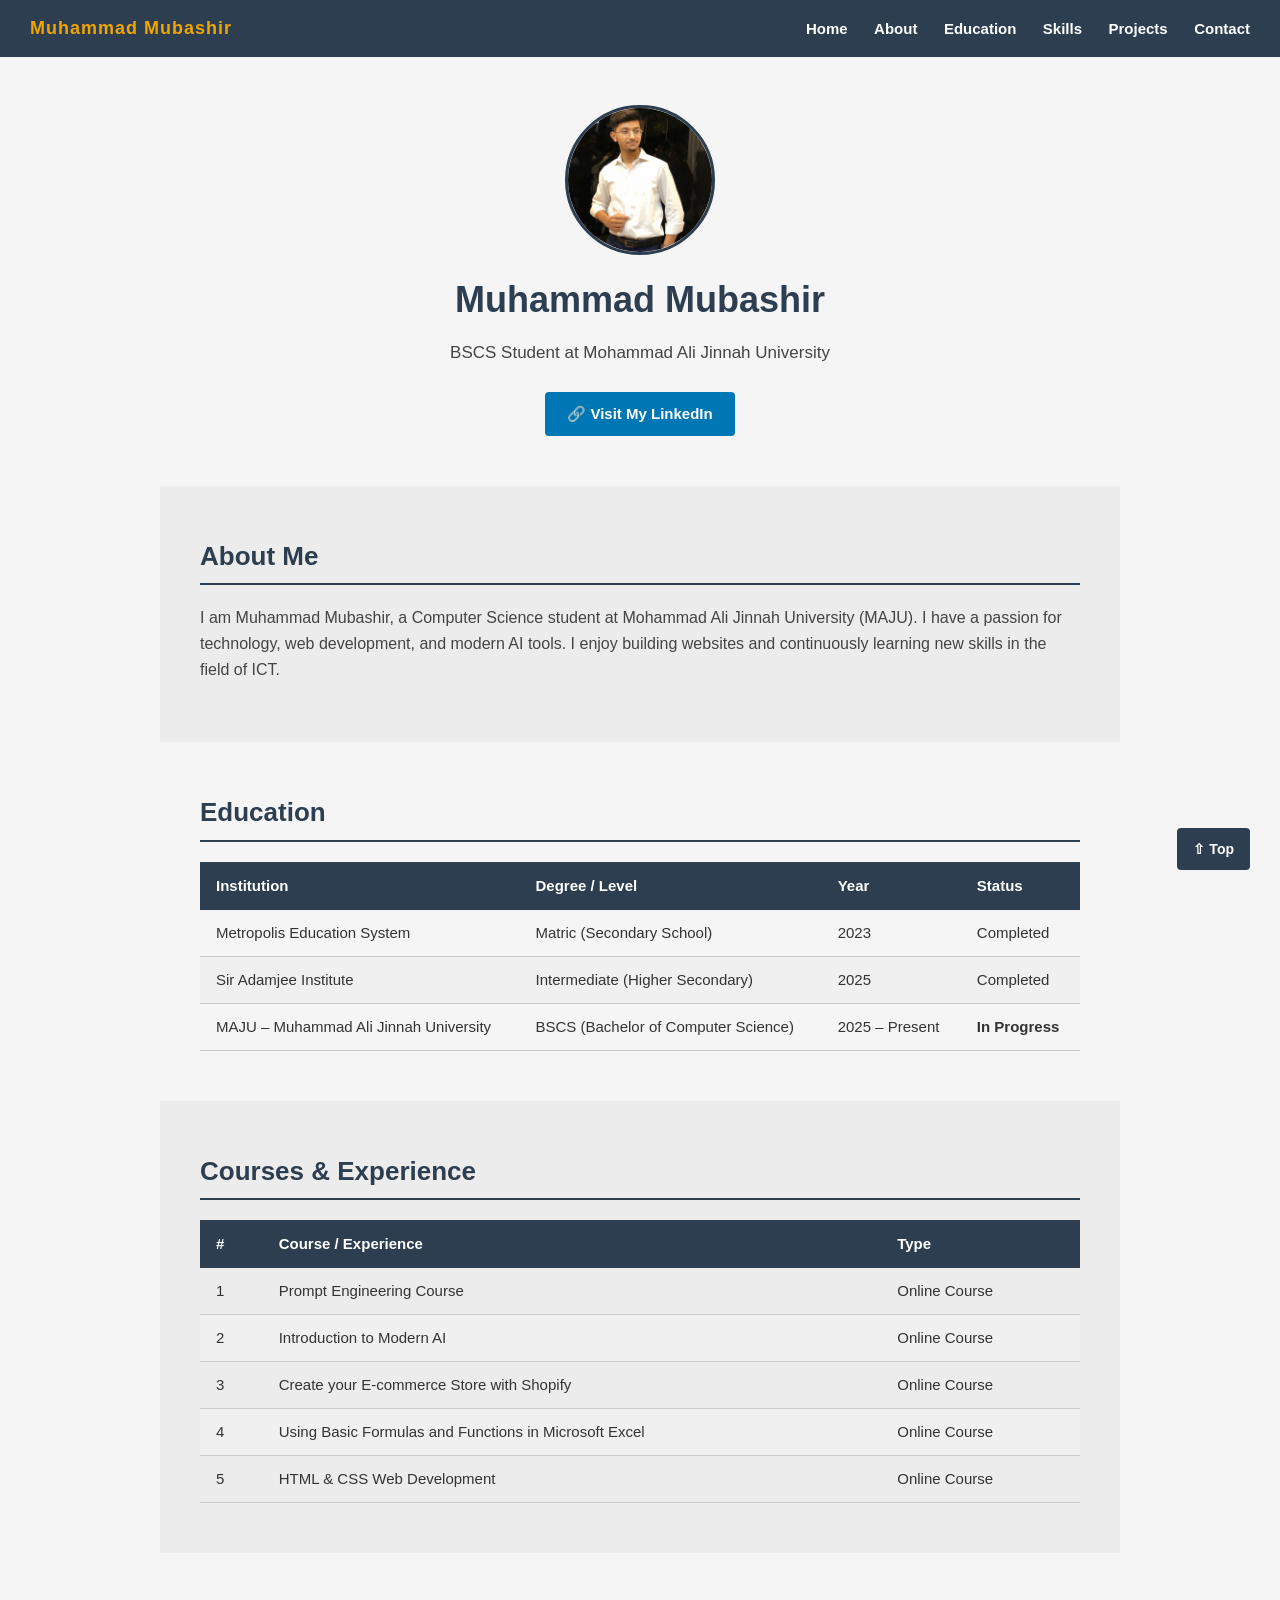
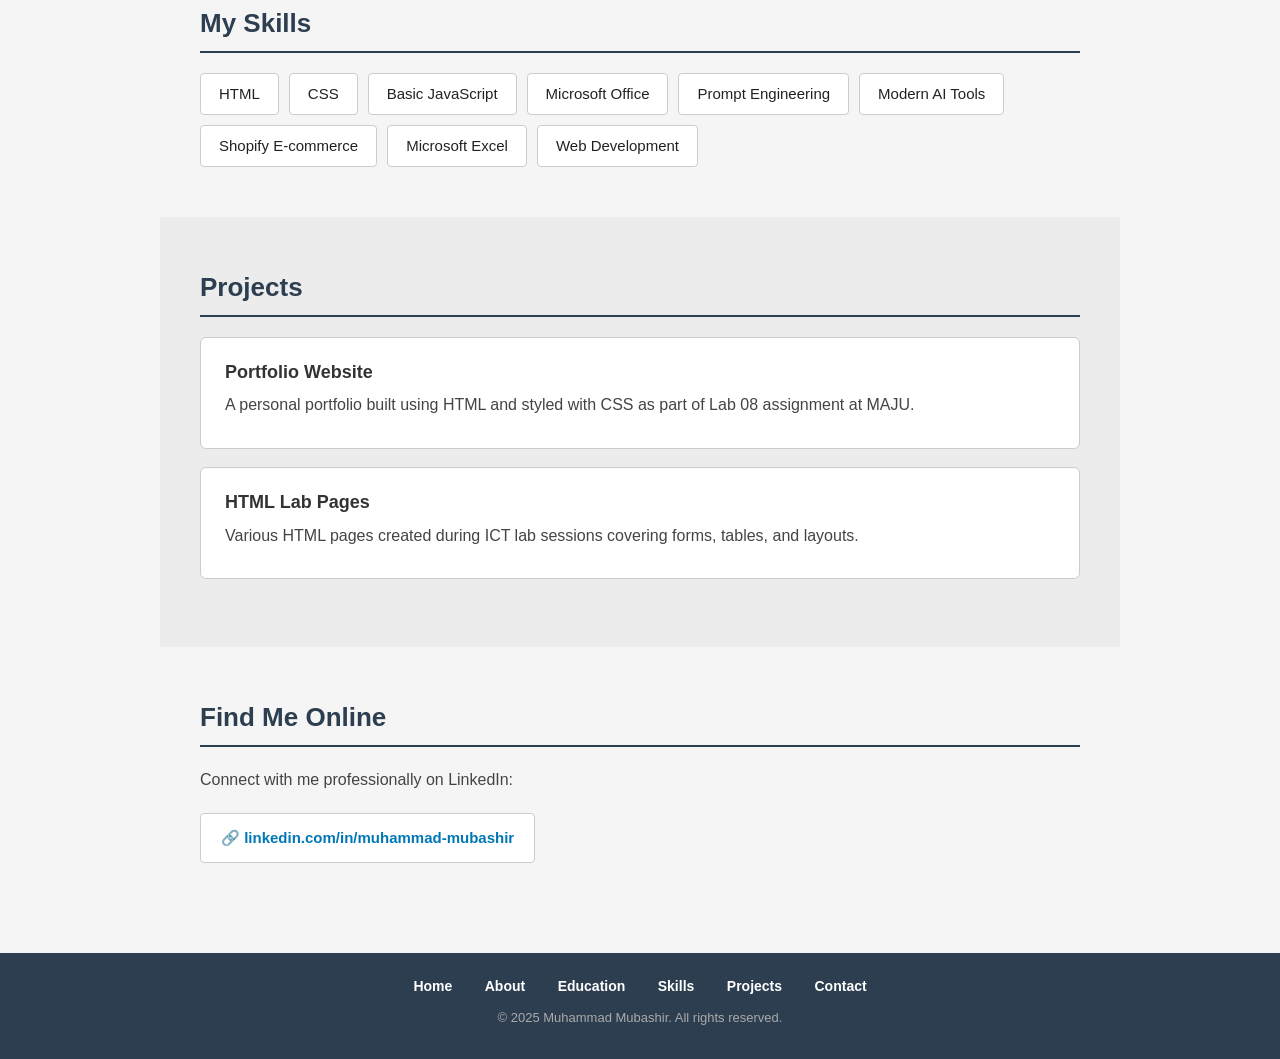
==== index.html @ 28946212 "Add files via upload" ====
<!DOCTYPE html>
<html lang="en">
<head>
  <meta charset="UTF-8" />
  <meta name="viewport" content="width=device-width, initial-scale=1.0"/>
  <title>Muhammad Mubashir - Portfolio</title>
  <link rel="stylesheet" href="style.css">
</head>
<body>

  <!-- Fixed Header -->
  <header id="top-nav">
    <span id="nav-name">Muhammad Mubashir</span>
    <nav>
      <a href="#home">Home</a>
      <a href="#about">About</a>
      <a href="#education">Education</a>
      <a href="#skills">Skills</a>
      <a href="#projects">Projects</a>
      <a href="contact.html" target="_blank">Contact</a>
    </nav>
  </header>

  <main>

    <!-- Home Section -->
    <section id="home" class="section">
      <a href="my-image.jpeg" target="_blank">
        <img src="my-image.jpeg" alt="Muhammad Mubashir" class="profile-img" title="Click to view full image" />
      </a>
      <h1>Muhammad Mubashir</h1>
      <p>BSCS Student at Mohammad Ali Jinnah University</p>
      <a href="https://www.linkedin.com/in/muhammad-mubashir-44ba79386" target="_blank" class="linkedin-btn">
        &#128279; Visit My LinkedIn
      </a>
    </section>

    <!-- About Section -->
    <section id="about" class="section alt-section">
      <h2>About Me</h2>
      <p>I am Muhammad Mubashir, a Computer Science student at Mohammad Ali Jinnah University (MAJU). I have a passion for technology, web development, and modern AI tools. I enjoy building websites and continuously learning new skills in the field of ICT.</p>
    </section>

    <!-- Education Section -->
    <section id="education" class="section">
      <h2>Education</h2>
      <table class="edu-table">
        <thead>
          <tr>
            <th>Institution</th>
            <th>Degree / Level</th>
            <th>Year</th>
            <th>Status</th>
          </tr>
        </thead>
        <tbody>
          <tr>
            <td>Metropolis Education System</td>
            <td>Matric (Secondary School)</td>
            <td>2023</td>
            <td>Completed</td>
          </tr>
          <tr>
            <td>Sir Adamjee Institute</td>
            <td>Intermediate (Higher Secondary)</td>
            <td>2025</td>
            <td>Completed</td>
          </tr>
          <tr>
            <td>MAJU – Muhammad Ali Jinnah University</td>
            <td>BSCS (Bachelor of Computer Science)</td>
            <td>2025 – Present</td>
            <td class="in-progress">In Progress</td>
          </tr>
        </tbody>
      </table>
    </section>

    <!-- Experience / Courses Section -->
    <section id="experience" class="section alt-section">
      <h2>Courses &amp; Experience</h2>
      <table class="edu-table">
        <thead>
          <tr>
            <th>#</th>
            <th>Course / Experience</th>
            <th>Type</th>
          </tr>
        </thead>
        <tbody>
          <tr>
            <td>1</td>
            <td>Prompt Engineering Course</td>
            <td>Online Course</td>
          </tr>
          <tr>
            <td>2</td>
            <td>Introduction to Modern AI</td>
            <td>Online Course</td>
          </tr>
          <tr>
            <td>3</td>
            <td>Create your E-commerce Store with Shopify</td>
            <td>Online Course</td>
          </tr>
          <tr>
            <td>4</td>
            <td>Using Basic Formulas and Functions in Microsoft Excel</td>
            <td>Online Course</td>
          </tr>
          <tr>
            <td>5</td>
            <td>HTML &amp; CSS Web Development</td>
            <td>Online Course</td>
          </tr>
        </tbody>
      </table>
    </section>

    <!-- Skills Section -->
    <section id="skills" class="section">
      <h2>My Skills</h2>
      <ul class="skill-list">
        <li class="skill-item">HTML</li>
        <li class="skill-item">CSS</li>
        <li class="skill-item">Basic JavaScript</li>
        <li class="skill-item">Microsoft Office</li>
        <li class="skill-item">Prompt Engineering</li>
        <li class="skill-item">Modern AI Tools</li>
        <li class="skill-item">Shopify E-commerce</li>
        <li class="skill-item">Microsoft Excel</li>
        <li class="skill-item">Web Development</li>
      </ul>
    </section>

    <!-- Projects Section -->
    <section id="projects" class="section alt-section">
      <h2>Projects</h2>
      <div class="project-card">
        <h3>Portfolio Website</h3>
        <p>A personal portfolio built using HTML and styled with CSS as part of Lab 08 assignment at MAJU.</p>
      </div>
      <div class="project-card">
        <h3>HTML Lab Pages</h3>
        <p>Various HTML pages created during ICT lab sessions covering forms, tables, and layouts.</p>
      </div>
    </section>

    <!-- LinkedIn / External Link Section -->
    <section id="links" class="section">
      <h2>Find Me Online</h2>
      <p>Connect with me professionally on LinkedIn:</p>
      <a href="https://www.linkedin.com/in/muhammad-mubashir-44ba79386" target="_blank" class="link-card">
        &#128279; linkedin.com/in/muhammad-mubashir
      </a>
    </section>

  </main>

  <!-- Back to Top Button -->
  <a href="#home" id="back-to-top">&#8679; Top</a>

  <!-- Footer -->
  <footer id="bottom-nav">
    <nav>
      <a href="#home">Home</a>
      <a href="#about">About</a>
      <a href="#education">Education</a>
      <a href="#skills">Skills</a>
      <a href="#projects">Projects</a>
      <a href="contact.html" target="_blank">Contact</a>
    </nav>
    <p class="footer-text">&copy; 2025 Muhammad Mubashir. All rights reserved.</p>
  </footer>

</body>
</html>
---- style.css ----
/* Universal Selector - Reset default spacing */
* {
  margin: 0;
  padding: 0;
  box-sizing: border-box;
}

/* Element Selector - Body styling */
body {
  font-family: Arial, sans-serif;
  font-size: 16px;
  background-color: #f5f5f5;
  color: #222222;
  line-height: 1.6;
  padding-top: 55px;
}

/* ── Header / Top Navigation ── */
header#top-nav {
  background-color: #2c3e50;
  padding: 14px 30px;
  position: fixed;
  top: 0;
  left: 0;
  width: 100%;
  z-index: 999;
  display: flex;
  align-items: center;
  justify-content: space-between;
}

#nav-name {
  color: #f0a500;
  font-size: 18px;
  font-weight: bold;
  letter-spacing: 1px;
}

header#top-nav nav a {
  color: #ffffff;
  text-decoration: none;
  margin-left: 22px;
  font-size: 15px;
  font-weight: bold;
}

header#top-nav nav a:hover {
  color: #f0a500;
  text-decoration: underline;
}

/* ── Main ── */
main {
  max-width: 960px;
  margin: 0 auto;
}

/* ── Sections ── */
.section {
  padding: 50px 40px;
}

.alt-section {
  background-color: #ececec;
  padding: 50px 40px;
  max-width: 100%;
}

.alt-section > * {
  max-width: 880px;
  margin-left: auto;
  margin-right: auto;
}

/* ── Home Section ── */
#home {
  text-align: center;
}

/* Profile Image - clickable */
.profile-img {
  display: block;
  width: 150px;
  height: 150px;
  object-fit: cover;
  border-radius: 50%;
  border: 3px solid #2c3e50;
  margin: 0 auto 16px auto;
  cursor: pointer;
  transition: opacity 0.2s;
}

.profile-img:hover {
  opacity: 0.85;
}

#home h1 {
  font-size: 36px;
  font-weight: bold;
  color: #2c3e50;
  margin-bottom: 10px;
}

#home p {
  font-size: 17px;
  color: #444444;
  margin-bottom: 18px;
}

/* LinkedIn Button */
.linkedin-btn {
  display: inline-block;
  background-color: #0077b5;
  color: #ffffff;
  text-decoration: none;
  padding: 10px 22px;
  border-radius: 4px;
  font-size: 15px;
  font-weight: bold;
  margin-top: 8px;
}

.linkedin-btn:hover {
  background-color: #005f8e;
}

/* ── Headings ── */
h2 {
  font-size: 26px;
  font-weight: bold;
  color: #2c3e50;
  margin-bottom: 20px;
  border-bottom: 2px solid #2c3e50;
  padding-bottom: 6px;
}

h3 {
  font-size: 18px;
  font-weight: bold;
  margin-bottom: 6px;
  color: #333333;
}

p {
  margin-bottom: 10px;
  color: #444444;
}

/* ── Education & Experience Tables ── */
.edu-table {
  width: 100%;
  border-collapse: collapse;
  margin-top: 10px;
  font-size: 15px;
}

.edu-table thead {
  background-color: #2c3e50;
  color: #ffffff;
}

.edu-table th {
  padding: 12px 16px;
  text-align: left;
}

.edu-table td {
  padding: 11px 16px;
  border-bottom: 1px solid #cccccc;
  color: #333333;
}

.edu-table tbody tr:nth-child(even) {
  background-color: #f0f0f0;
}

.edu-table tbody tr:hover {
  background-color: #dce8f0;
}

.in-progress {
  color: #e67e00;
  font-weight: bold;
}

/* ── Skills List ── */
.skill-list {
  list-style: none;
  padding: 0;
  display: flex;
  flex-wrap: wrap;
  gap: 10px;
}

.skill-item {
  background-color: #ffffff;
  border: 1px solid #cccccc;
  border-radius: 4px;
  padding: 8px 18px;
  font-size: 15px;
}

/* ── Project Cards ── */
.project-card {
  background-color: #ffffff;
  border: 1px solid #cccccc;
  border-radius: 6px;
  padding: 20px 24px;
  margin-bottom: 18px;
  max-width: 880px;
  margin-left: auto;
  margin-right: auto;
}

/* ── Find Me Online ── */
.link-card {
  display: inline-block;
  margin-top: 10px;
  background-color: #ffffff;
  border: 1px solid #cccccc;
  border-radius: 4px;
  padding: 12px 20px;
  color: #0077b5;
  text-decoration: none;
  font-size: 15px;
  font-weight: bold;
}

.link-card:hover {
  background-color: #e8f4fb;
}

/* ── Contact Page ── */
#contact-section {
  max-width: 700px;
  margin: 0 auto;
}

.contact-info {
  background-color: #ececec;
  border-radius: 6px;
  padding: 16px 20px;
  margin-bottom: 28px;
}

.contact-info p {
  margin-bottom: 6px;
}

.contact-info a {
  color: #0077b5;
  text-decoration: none;
}

.contact-info a:hover {
  text-decoration: underline;
}

.contact-form {
  background-color: #ffffff;
  border: 1px solid #cccccc;
  border-radius: 6px;
  padding: 30px;
}

.form-group {
  margin-bottom: 20px;
}

.form-group label {
  display: block;
  font-weight: bold;
  margin-bottom: 6px;
  color: #2c3e50;
}

.form-group input,
.form-group textarea {
  width: 100%;
  padding: 10px 14px;
  border: 1px solid #cccccc;
  border-radius: 4px;
  font-size: 15px;
  font-family: Arial, sans-serif;
  background-color: #fafafa;
}

.form-group input:focus,
.form-group textarea:focus {
  outline: none;
  border-color: #2c3e50;
  background-color: #ffffff;
}

.submit-btn {
  background-color: #1a73e8;
  color: #ffffff;
  border: none;
  padding: 14px 0;
  font-size: 15px;
  font-weight: bold;
  border-radius: 4px;
  cursor: pointer;
  width: 100%;
  letter-spacing: 0.5px;
}

.submit-btn:hover {
  background-color: #1558b0;
}

/* ── Back to Top Button ── */
#back-to-top {
  position: fixed;
  bottom: 30px;
  right: 30px;
  background-color: #2c3e50;
  color: #ffffff;
  text-decoration: none;
  padding: 10px 16px;
  border-radius: 4px;
  font-size: 14px;
  font-weight: bold;
  z-index: 999;
}

#back-to-top:hover {
  background-color: #f0a500;
}

/* ── Footer ── */
footer#bottom-nav {
  background-color: #2c3e50;
  padding: 20px 30px;
  text-align: center;
  margin-top: 40px;
}

footer#bottom-nav nav a {
  color: #ffffff;
  text-decoration: none;
  margin: 0 14px;
  font-size: 14px;
  font-weight: bold;
}

footer#bottom-nav nav a:hover {
  color: #f0a500;
  text-decoration: underline;
}

.footer-text {
  color: #aaaaaa;
  font-size: 13px;
  margin-top: 10px;
}
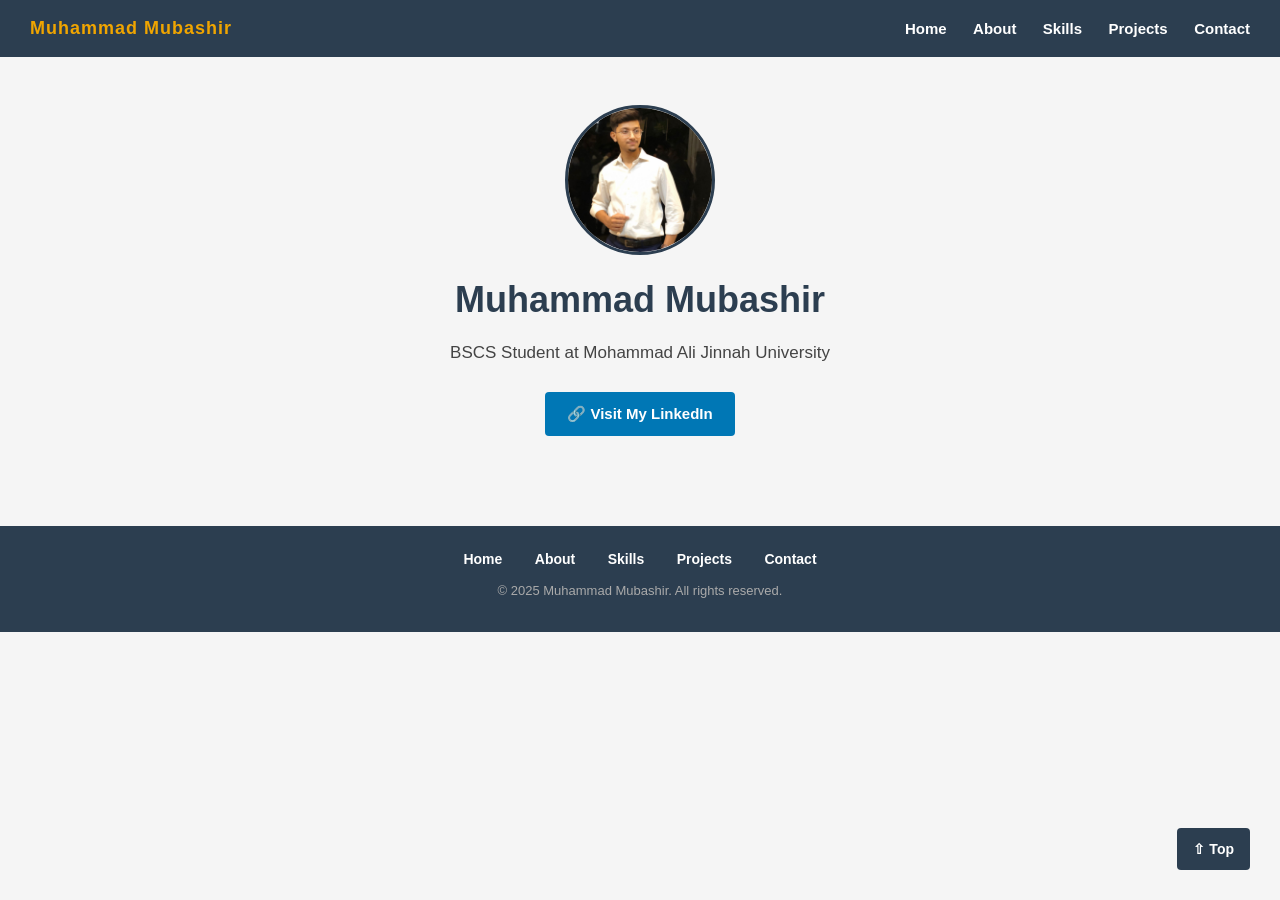
==== commit 5798ccbb: "Add files via upload" ====
--- a/index.html
+++ b/index.html
@@ -12,11 +12,10 @@
   <header id="top-nav">
     <span id="nav-name">Muhammad Mubashir</span>
     <nav>
-      <a href="#home">Home</a>
-      <a href="#about">About</a>
-      <a href="#education">Education</a>
-      <a href="#skills">Skills</a>
-      <a href="#projects">Projects</a>
+      <a href="index.html">Home</a>
+      <a href="about.html">About</a>
+      <a href="skills.html">Skills</a>
+      <a href="projects.html">Projects</a>
       <a href="contact.html" target="_blank">Contact</a>
     </nav>
   </header>
@@ -35,139 +34,18 @@
       </a>
     </section>
 
-    <!-- About Section -->
-    <section id="about" class="section alt-section">
-      <h2>About Me</h2>
-      <p>I am Muhammad Mubashir, a Computer Science student at Mohammad Ali Jinnah University (MAJU). I have a passion for technology, web development, and modern AI tools. I enjoy building websites and continuously learning new skills in the field of ICT.</p>
-    </section>
-
-    <!-- Education Section -->
-    <section id="education" class="section">
-      <h2>Education</h2>
-      <table class="edu-table">
-        <thead>
-          <tr>
-            <th>Institution</th>
-            <th>Degree / Level</th>
-            <th>Year</th>
-            <th>Status</th>
-          </tr>
-        </thead>
-        <tbody>
-          <tr>
-            <td>Metropolis Education System</td>
-            <td>Matric (Secondary School)</td>
-            <td>2023</td>
-            <td>Completed</td>
-          </tr>
-          <tr>
-            <td>Sir Adamjee Institute</td>
-            <td>Intermediate (Higher Secondary)</td>
-            <td>2025</td>
-            <td>Completed</td>
-          </tr>
-          <tr>
-            <td>MAJU – Muhammad Ali Jinnah University</td>
-            <td>BSCS (Bachelor of Computer Science)</td>
-            <td>2025 – Present</td>
-            <td class="in-progress">In Progress</td>
-          </tr>
-        </tbody>
-      </table>
-    </section>
-
-    <!-- Experience / Courses Section -->
-    <section id="experience" class="section alt-section">
-      <h2>Courses &amp; Experience</h2>
-      <table class="edu-table">
-        <thead>
-          <tr>
-            <th>#</th>
-            <th>Course / Experience</th>
-            <th>Type</th>
-          </tr>
-        </thead>
-        <tbody>
-          <tr>
-            <td>1</td>
-            <td>Prompt Engineering Course</td>
-            <td>Online Course</td>
-          </tr>
-          <tr>
-            <td>2</td>
-            <td>Introduction to Modern AI</td>
-            <td>Online Course</td>
-          </tr>
-          <tr>
-            <td>3</td>
-            <td>Create your E-commerce Store with Shopify</td>
-            <td>Online Course</td>
-          </tr>
-          <tr>
-            <td>4</td>
-            <td>Using Basic Formulas and Functions in Microsoft Excel</td>
-            <td>Online Course</td>
-          </tr>
-          <tr>
-            <td>5</td>
-            <td>HTML &amp; CSS Web Development</td>
-            <td>Online Course</td>
-          </tr>
-        </tbody>
-      </table>
-    </section>
-
-    <!-- Skills Section -->
-    <section id="skills" class="section">
-      <h2>My Skills</h2>
-      <ul class="skill-list">
-        <li class="skill-item">HTML</li>
-        <li class="skill-item">CSS</li>
-        <li class="skill-item">Basic JavaScript</li>
-        <li class="skill-item">Microsoft Office</li>
-        <li class="skill-item">Prompt Engineering</li>
-        <li class="skill-item">Modern AI Tools</li>
-        <li class="skill-item">Shopify E-commerce</li>
-        <li class="skill-item">Microsoft Excel</li>
-        <li class="skill-item">Web Development</li>
-      </ul>
-    </section>
-
-    <!-- Projects Section -->
-    <section id="projects" class="section alt-section">
-      <h2>Projects</h2>
-      <div class="project-card">
-        <h3>Portfolio Website</h3>
-        <p>A personal portfolio built using HTML and styled with CSS as part of Lab 08 assignment at MAJU.</p>
-      </div>
-      <div class="project-card">
-        <h3>HTML Lab Pages</h3>
-        <p>Various HTML pages created during ICT lab sessions covering forms, tables, and layouts.</p>
-      </div>
-    </section>
-
-    <!-- LinkedIn / External Link Section -->
-    <section id="links" class="section">
-      <h2>Find Me Online</h2>
-      <p>Connect with me professionally on LinkedIn:</p>
-      <a href="https://www.linkedin.com/in/muhammad-mubashir-44ba79386" target="_blank" class="link-card">
-        &#128279; linkedin.com/in/muhammad-mubashir
-      </a>
-    </section>
-
   </main>
 
   <!-- Back to Top Button -->
-  <a href="#home" id="back-to-top">&#8679; Top</a>
+  <a href="#top-nav" id="back-to-top">&#8679; Top</a>
 
   <!-- Footer -->
   <footer id="bottom-nav">
     <nav>
-      <a href="#home">Home</a>
-      <a href="#about">About</a>
-      <a href="#education">Education</a>
-      <a href="#skills">Skills</a>
-      <a href="#projects">Projects</a>
+      <a href="index.html">Home</a>
+      <a href="about.html">About</a>
+      <a href="skills.html">Skills</a>
+      <a href="projects.html">Projects</a>
       <a href="contact.html" target="_blank">Contact</a>
     </nav>
     <p class="footer-text">&copy; 2025 Muhammad Mubashir. All rights reserved.</p>
